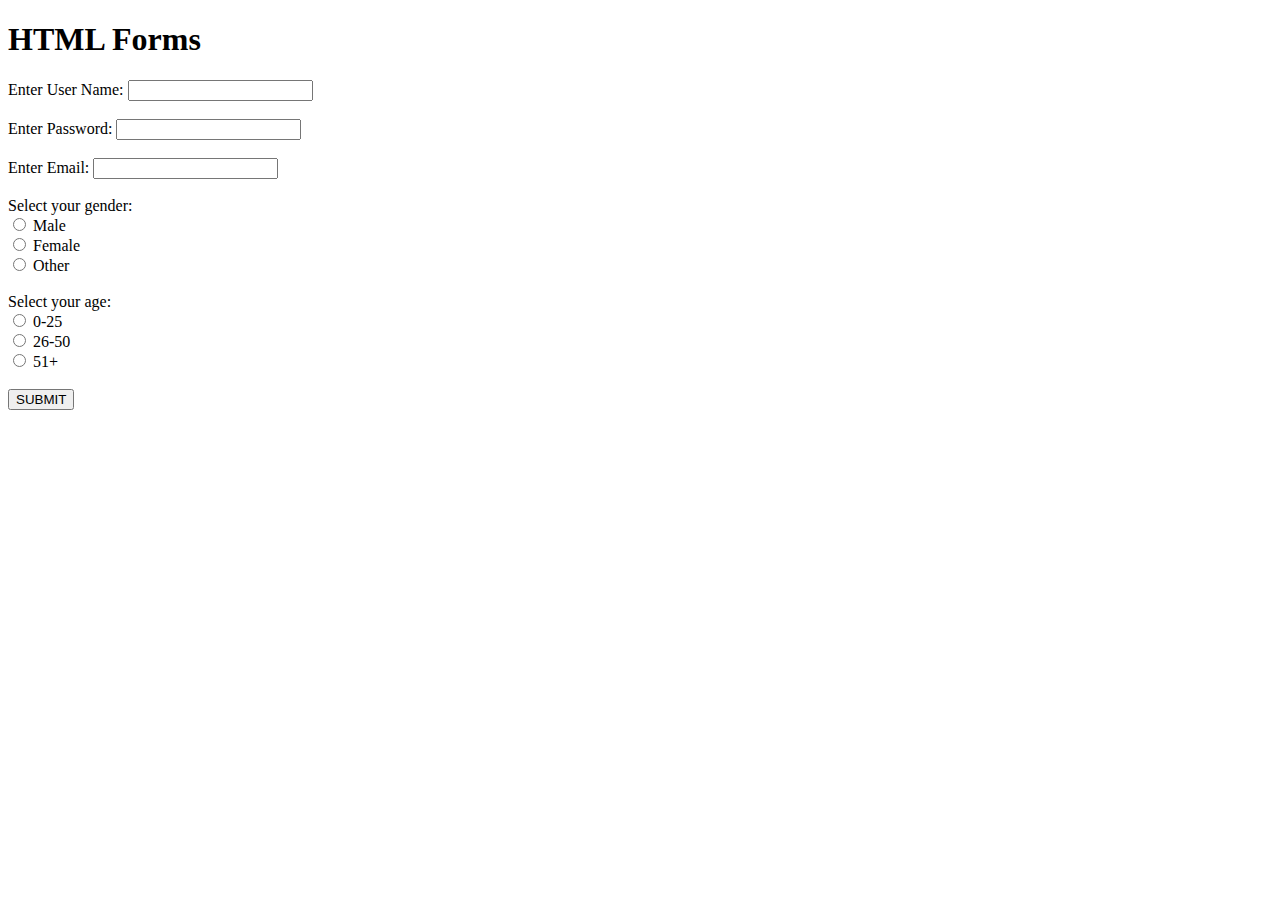
==== index.html @ 38045348 "HTML Crash Course 3" ====
<!DOCTYPE html>
<html lang="en">
<head>
    <meta charset="UTF-8">
    <meta http-equiv="X-UA-Compatible" content="IE=edge">
    <meta name="viewport" content="width=<device-width>, initial-scale=1.0">
    <title>My HTML Form</title>
</head>
<body>
    <div>
        <h1>HTML Forms</h1>
    </div>
<section>
    <form>
        <div>
            <label for="userName">Enter User Name: </label>
            <input type="text" id="userName" name=""userName>
        </div>
        <br>
        <div>
            <label for="password">Enter Password: </label>
            <input type="password" id="password" name="password">
        </div>
        <br>
        <div>
            <label for="email">Enter Email: </label>
            <input type="email" id="email" name="email">
        </div>
        <br>
       
        <div>
            <span>Select your gender:</span> 
            <br>
                <input type="radio" name="gender" value="male" id="option1">
                <label for="option1">Male</label>
                <br>
                <input type="radio" name="gender" value="female" id="option2">
                <label for="option2">Female</label>
                <br>
                <input type="radio" name="gender" value="other" id="option3">
                <label for="option3">Other</label>
        </div>
        <br>
        <div>
            <span>Select your age:</span>
            <br>
                <input type="radio" name="age" value="0-25" id="option-1">
                <label for="option-1">0-25</label>
                <br>
                <input type="radio" name="age" value="26-50" id="option-2">
                <label for="option-2">26-50</label>
                <br>
                <input type="radio" name="age" value="51+" id="option-3">
                <label for="option-3">51+</label>
        </div>
        <br>
        <button>SUBMIT</button>
    </form>
</section>

</body>
</html>
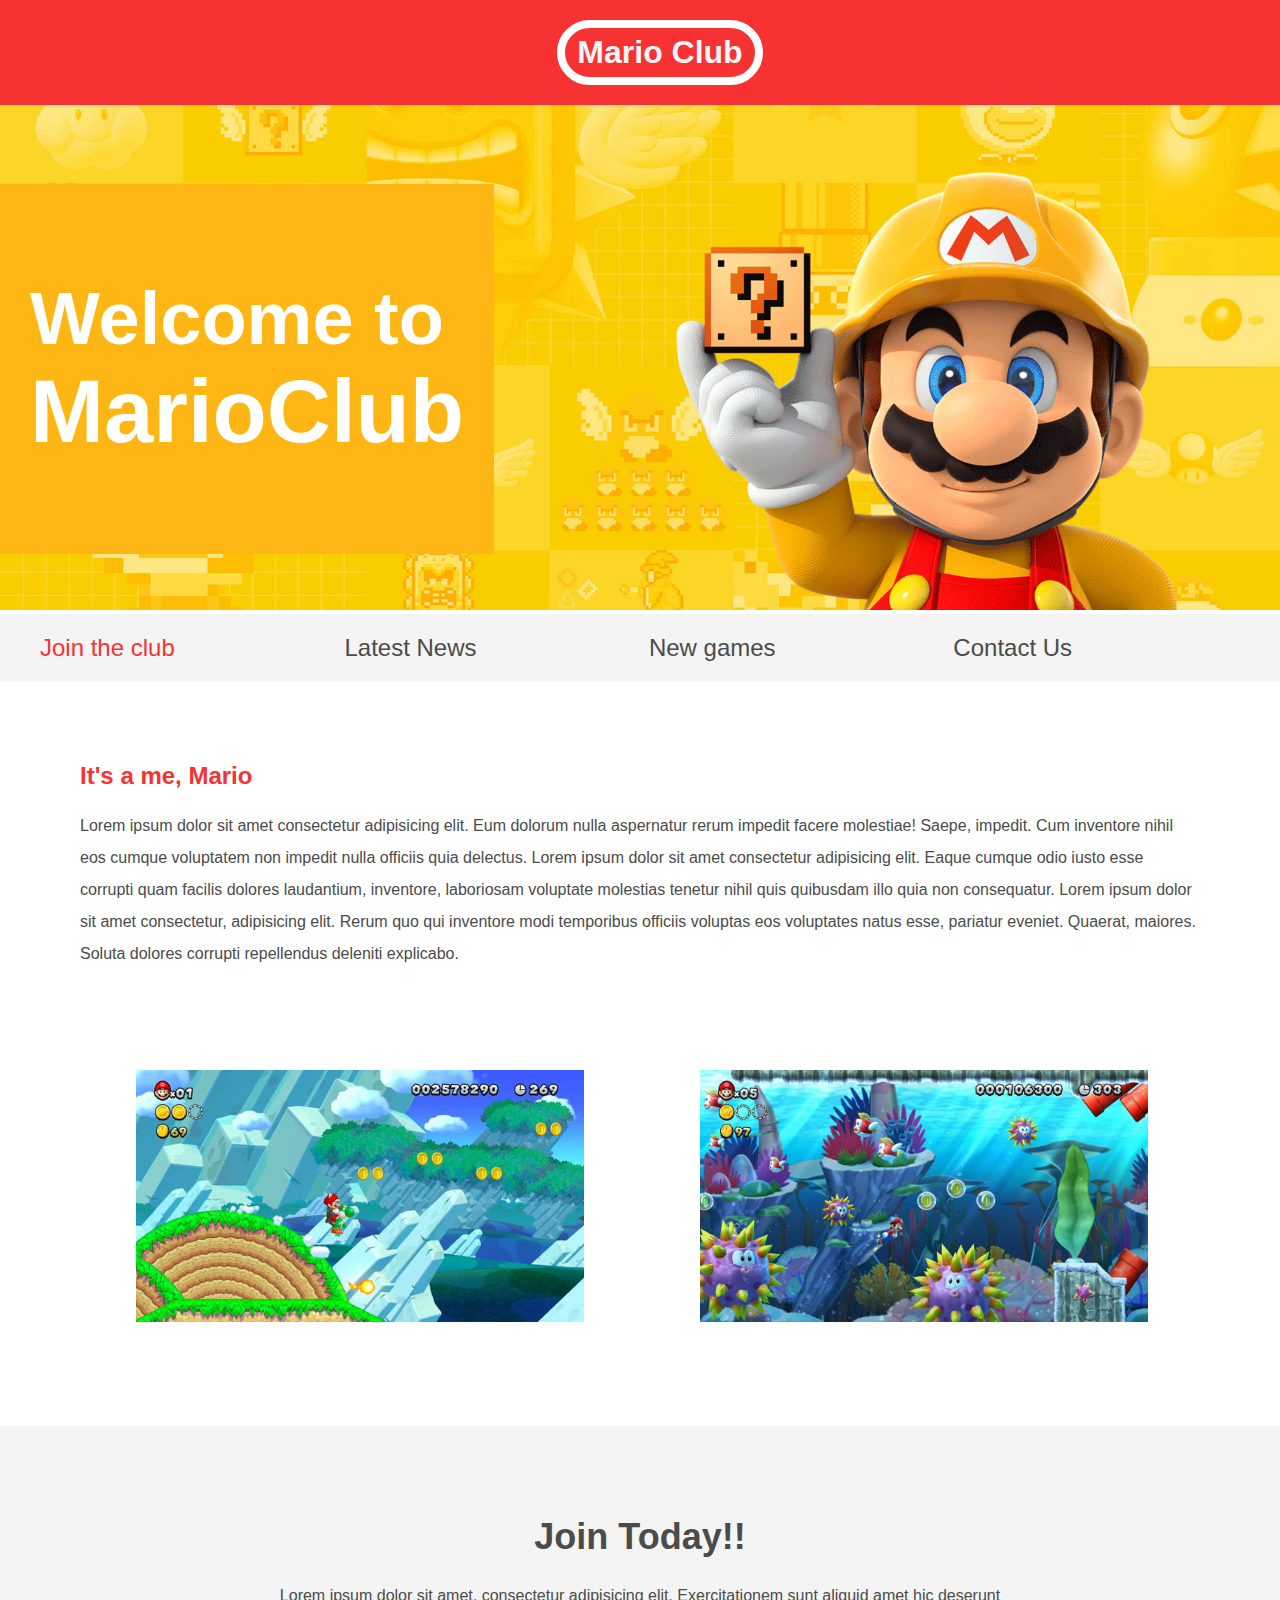
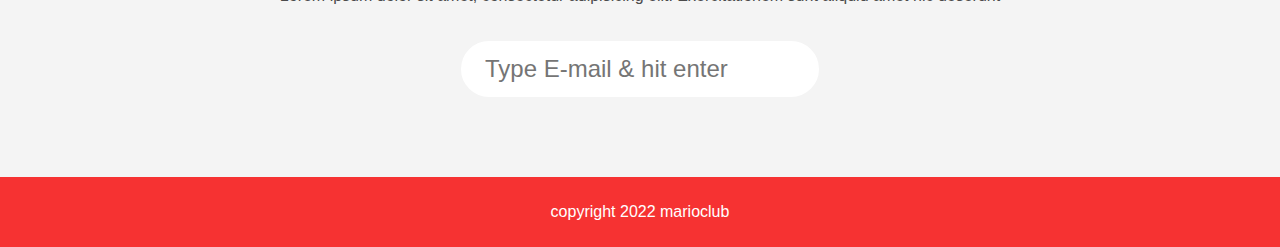
==== commit bc3a0e22: "section 9" ====
--- a/index.html
+++ b/index.html
@@ -1,62 +1,53 @@
 <!DOCTYPE html>
 <html lang="en">
-<head>
-    <meta charset="UTF-8">
-    <meta http-equiv="X-UA-Compatible" content="IE=edge">
-    <meta name="viewport" content="width=<device-width>, initial-scale=1.0">
-    <title>My HTML Form</title>
-</head>
-<body>
-    <div>
-        <h1>HTML Forms</h1>
-    </div>
-<section>
+  <head>
+    <meta charset="UTF-8" />
+    <meta http-equiv="X-UA-Compatible" content="IE=edge" />
+    <meta name="viewport" content="width=device-width, initial-scale=1.0" />
+    <link rel="stylesheet" href="styles.css" />
+    <title>MarioClub</title>
+  </head>
+  <body>
+    <header>
+      <h1>Mario Club</h1>
+    </header>
+    <section class="banner">
+      <img src="img/banner.png" alt="marioclub welcome banner" />
+      <div class="welcome">
+        <h2>Welcome to <br /><span>MarioClub</span></h2>
+      </div>
+    </section>
+    <nav class="main-nav">
+      <ul>
+        <li><a href="./pages/join.html" class="Join">Join the club</a></li>
+        <li><a href="./pages/news.html">Latest News</a></li>
+        <li><a href="./pages/games.html">New games</a></li>
+        <li><a href="./pages/contact.html">Contact Us</a></li>
+      </ul>
+    </nav>
+    <main>
+        <article>
+            <h2>It's a me, Mario</h2>
+            <p>Lorem ipsum dolor sit amet consectetur adipisicing elit. Eum dolorum nulla aspernatur rerum impedit facere molestiae! Saepe, impedit. Cum inventore nihil eos cumque voluptatem non impedit nulla officiis quia delectus.
+                Lorem ipsum dolor sit amet consectetur adipisicing elit. Eaque cumque odio iusto esse corrupti quam facilis dolores laudantium, inventore, laboriosam voluptate molestias tenetur nihil quis quibusdam illo quia non consequatur.
+                Lorem ipsum dolor sit amet consectetur, adipisicing elit. Rerum quo qui inventore modi temporibus officiis voluptas eos voluptates natus esse, pariatur eveniet. Quaerat, maiores. Soluta dolores corrupti repellendus deleniti explicabo.
+
+            </p>
+            <ul class="images">
+                <li><img src="./img/thumb-1.png" alt="Mario thumb1"></li>
+                <li><img src="./img/thumb-2.png" alt="mario thumb2"></li>
+            </ul>
+        </article>
+    </main>
+    <section class="join">
+    <h2>Join Today!!</h2>
+    <p>Lorem ipsum dolor sit amet, consectetur adipisicing elit. Exercitationem sunt aliquid amet hic deserunt</p>
     <form>
-        <div>
-            <label for="userName">Enter User Name: </label>
-            <input type="text" id="userName" name=""userName>
-        </div>
-        <br>
-        <div>
-            <label for="password">Enter Password: </label>
-            <input type="password" id="password" name="password">
-        </div>
-        <br>
-        <div>
-            <label for="email">Enter Email: </label>
-            <input type="email" id="email" name="email">
-        </div>
-        <br>
-       
-        <div>
-            <span>Select your gender:</span> 
-            <br>
-                <input type="radio" name="gender" value="male" id="option1">
-                <label for="option1">Male</label>
-                <br>
-                <input type="radio" name="gender" value="female" id="option2">
-                <label for="option2">Female</label>
-                <br>
-                <input type="radio" name="gender" value="other" id="option3">
-                <label for="option3">Other</label>
-        </div>
-        <br>
-        <div>
-            <span>Select your age:</span>
-            <br>
-                <input type="radio" name="age" value="0-25" id="option-1">
-                <label for="option-1">0-25</label>
-                <br>
-                <input type="radio" name="age" value="26-50" id="option-2">
-                <label for="option-2">26-50</label>
-                <br>
-                <input type="radio" name="age" value="51+" id="option-3">
-                <label for="option-3">51+</label>
-        </div>
-        <br>
-        <button>SUBMIT</button>
+        <input type="email" name="email" placeholder="Type E-mail & hit enter" required>
     </form>
-</section>
-
-</body>
-</html>+    </section>
+    <footer>
+        <p class="copyright">copyright 2022 marioclub</p>
+    </footer>
+  </body>
+</html>
--- a/styles.css
+++ b/styles.css
@@ -0,0 +1,120 @@
+body,
+ul,
+li,
+h1,
+h2 a {
+  margin: 0;
+  padding: 0;
+  font-family: arial;
+}
+header {
+  background-color: #f63232;
+  padding: 20px;
+  text-align: center;
+  position: fixed;
+  width: 100%;
+  z-index: 2;
+  top: 0;
+  left: 0;
+}
+header h1 {
+  color: whitesmoke;
+  border: 8px solid white;
+  padding: 6px 12px;
+  display: inline-block;
+  border-radius: 36px;
+}
+
+.banner {
+  position: relative;
+}
+.banner img {
+  max-width: 100%;
+}
+.banner .welcome {
+  background-color: #feb614;
+  color: white;
+  padding: 30px;
+  position: absolute;
+  left: 0;
+  top: 30%;
+}
+.banner h2 {
+  font-size: 74px;
+}
+.banner h2 span {
+  font-size: 1.2em;
+}
+nav {
+  background-color: #f4f4f4;
+  padding: 20px;
+  position: sticky;
+  top: 100px;
+}
+nav ul {
+  white-space: nowrap;
+  max-width: 1200px;
+  margin: 0 auto;
+}
+nav li {
+  width: 25%;
+  display: inline-block;
+  font-size: 24px;
+}
+nav li a {
+  text-decoration: none;
+  color: #4b4b4b;
+}
+nav li a.Join {
+  color: #f63232;
+}
+main {
+  max-width: 100%;
+  width: 1200px;
+  margin: 80px auto;
+  padding: 0 40px;
+  box-sizing: border-box;
+}
+article h2 {
+  color: #f63232;
+  font-size: 48;
+}
+article p {
+  line-height: 2em;
+  color: #4b4b4b;
+}
+.images {
+  text-align: center;
+  margin: 80px 0;
+  white-space: nowrap;
+}
+.images li {
+  display: inline-block;
+  width: 40%;
+  margin: 20px 5%;
+}
+.images li img {
+  max-width: 100%;
+}
+.join {
+  background: #f4f4f4;
+  text-align: center;
+  padding: 60px 20px;
+  color: #4b4b4b;
+}
+.join h2 {
+  font-size: 36px;
+}
+form input {
+  margin: 20px 0;
+  padding: 10px 20px;
+  font-size: 24px;
+  border-radius: 28px;
+  border: 4px solid white;
+}
+footer {
+  background: #f63232;
+  color: white;
+  padding: 10px;
+  text-align: center;
+}
